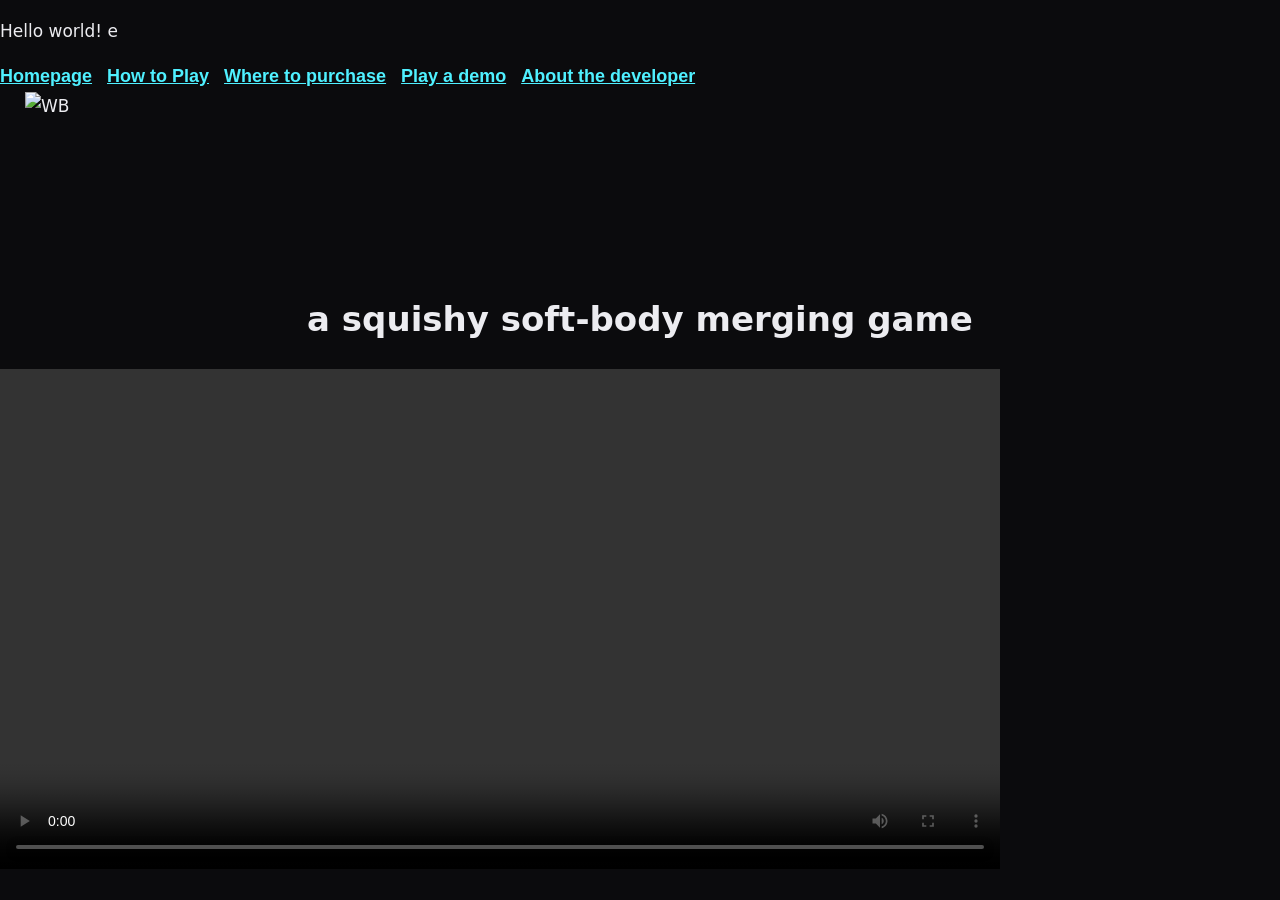
==== index.html @ 915e8a6b "add video to home" ====
<!doctype html>
<html class="no-js" lang="">

<head>
  <meta charset="utf-8">
  <meta name="viewport" content="width=device-width, initial-scale=1">
  <title>Sobosuba Project</title>
  <link rel="stylesheet" href="css/style.css">
  <meta name="description" content="">

  <meta property="og:title" content="">
  <meta property="og:type" content="">
  <meta property="og:url" content="">
  <meta property="og:image" content="">
  <meta property="og:image:alt" content="">

  <link rel="icon" href="/favicon.ico" sizes="any">
  <link rel="icon" href="/icon.svg" type="image/svg+xml">
  <link rel="apple-touch-icon" href="icon.png">

  <link rel="manifest" href="site.webmanifest">
  <meta name="theme-color" content="#fafafa">
</head>

<body>

  <!-- Add your site or application content here -->
  <p>Hello world! e</p>
  <script src="js/app.js"></script>

<div style="width: 960px; margin: 0;">
  <h2 style="float: left; margin: 0 15px 0 0; font-size: 18px;"><a href="index.html" target="_blank">Homepage</a></h2>
  <!-- write the 4 other pages here later -->
  <h2 style="float: left; margin: 0 15px 0 0; font-size: 18px;"><a href="1.html" target="_blank">How to Play</a></h2>
  <h2 style="float: left; margin: 0 15px 0 0; font-size: 18px;"><a href="2.html" target="_blank">Where to purchase</a></h2>
  <h2 style="float: left; margin: 0 15px 0 0; font-size: 18px;"><a href="3.html" target="_blank">Play a demo</a></h2>
  <h2 style="float: left; margin: 0 15px 0 0; font-size: 18px;"><a href="4.html" target="_blank">About the developer</a></h2>
  <div style="clear: both;"></div>
</div>
<img src="/img/sobo-logo.png" style="display: block; margin: 0 auto;" alt="WB" width="1230" height="176" />
<center><h1>a squishy soft-body merging game</h1></center>
<video width="1000" height="500" controls>
  <source src="/img/trailer.mp4" type="video/mp4">
  Your browser does not support the video tag.
</video>

</body>

</html>
---- css/style.css ----
@font-face {
  font-family: "souba display";
  src: url("souba_display.ttf");
}

@font-face {
  font-family: "souba text";
  src: url("souba_text.ttf");
}

body {
  background-color: #0b0b0d;
  color: #ececf0;
  font-family: system-ui, -apple-system, "Segoe UI", Roboto, sans-serif;
  font-size: 17px;
  line-height: 1.65;
  margin: 0;
}

h2, h3, h4 {
  font-family: "souba text", sans-serif;
}

h5, h6 {
  font-family: system-ui, -apple-system, "Segoe UI", Roboto, sans-serif;
}

img, video {
  max-width: 100%;
  height: auto;
}

a {
  color: #4ff0ff;
  text-decoration: underline;
}

a:hover {
  color: #b9ec1e;
}

.hero {
  padding: 30px;
}

.hero-logo {
  width: 400px;
}

.tagline {
  font-family: "souba display", sans-serif;
  font-size: 24px;
  margin: 15px 0;
}

.platforms {
  color: #9a9aa8;
  font-size: 14px;
}

.cta {
  margin: 20px 0;
}

.btn {
  font-family: "souba display", sans-serif;
  background-color: #141418;
  color: #ececf0;
  padding: 12px 24px;
  text-decoration: none;
}

.btn:hover {
  background-color: #ececf0;
  color: #000000;
}

.btn-primary {
  background-color: #b9ec1e;
  color: #000000;
}

.btn-primary:hover {
  background-color: #4ff0ff;
  color: #000000;
}

.section {
  width: 960px;
  margin: 20px 0;
}

.blurb {
  font-size: 18px;
  color: #d3d3dc;
}

.notice {
  font-size: 16px;
  color: #b6b6c2;
}

.trailer {
  width: 700px;
  background-color: #000000;
}

.shots {
  width: 100%;
}

.shots a {
  float: left;
  width: 300px;
  margin: 10px;
}

.shots img {
  width: 100%;
}

.footer {
  width: 960px;
  margin: 20px 0;
  color: #9a9aa8;
  font-size: 15px;
  clear: both;
}
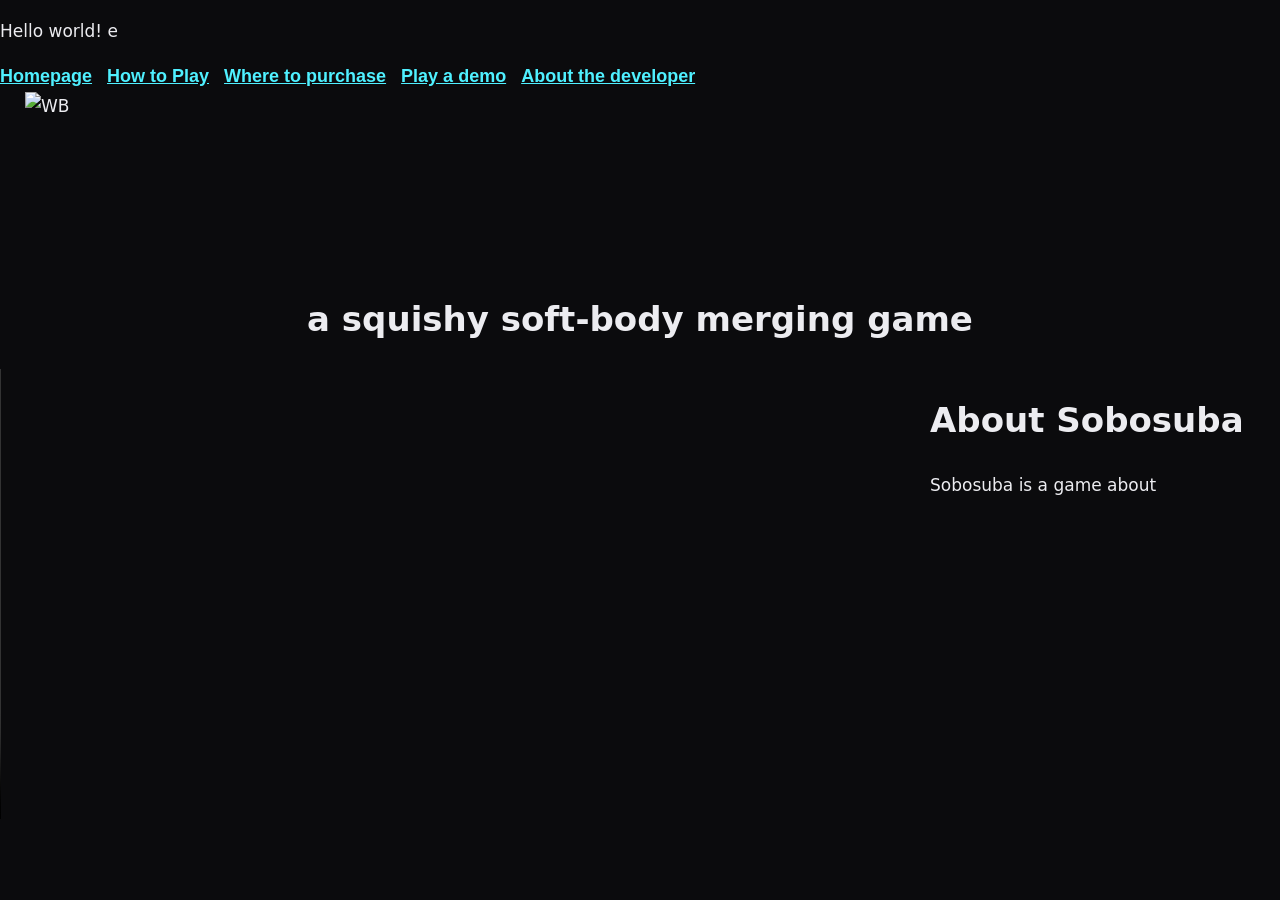
==== commit 7e4b241c: "Changing video sizes and adding text to the side of the video" ====
--- a/index.html
+++ b/index.html
@@ -39,11 +39,17 @@
 </div>
 <img src="/img/sobo-logo.png" style="display: block; margin: 0 auto;" alt="WB" width="1230" height="176" />
 <center><h1>a squishy soft-body merging game</h1></center>
-<video width="1000" height="500" controls>
-  <source src="/img/trailer.mp4" type="video/mp4">
-  Your browser does not support the video tag.
-</video>
-
+<div style="width: 1500px;">
+  <video width="900" height="393" controls autoplay muted style="float: left; margin-right: 30px;">
+    <source src="/img/trailer.mp4" type="video/mp4">
+    Your browser does not support the video tag.
+  </video>
+  <div style="float: left; width: 320px;">
+    <h1>About Sobosuba</h1>
+    <p>Sobosuba is a game about </p>
+  </div>
+  <div style="clear: both;"></div>
+</div>
 </body>
 
 </html>
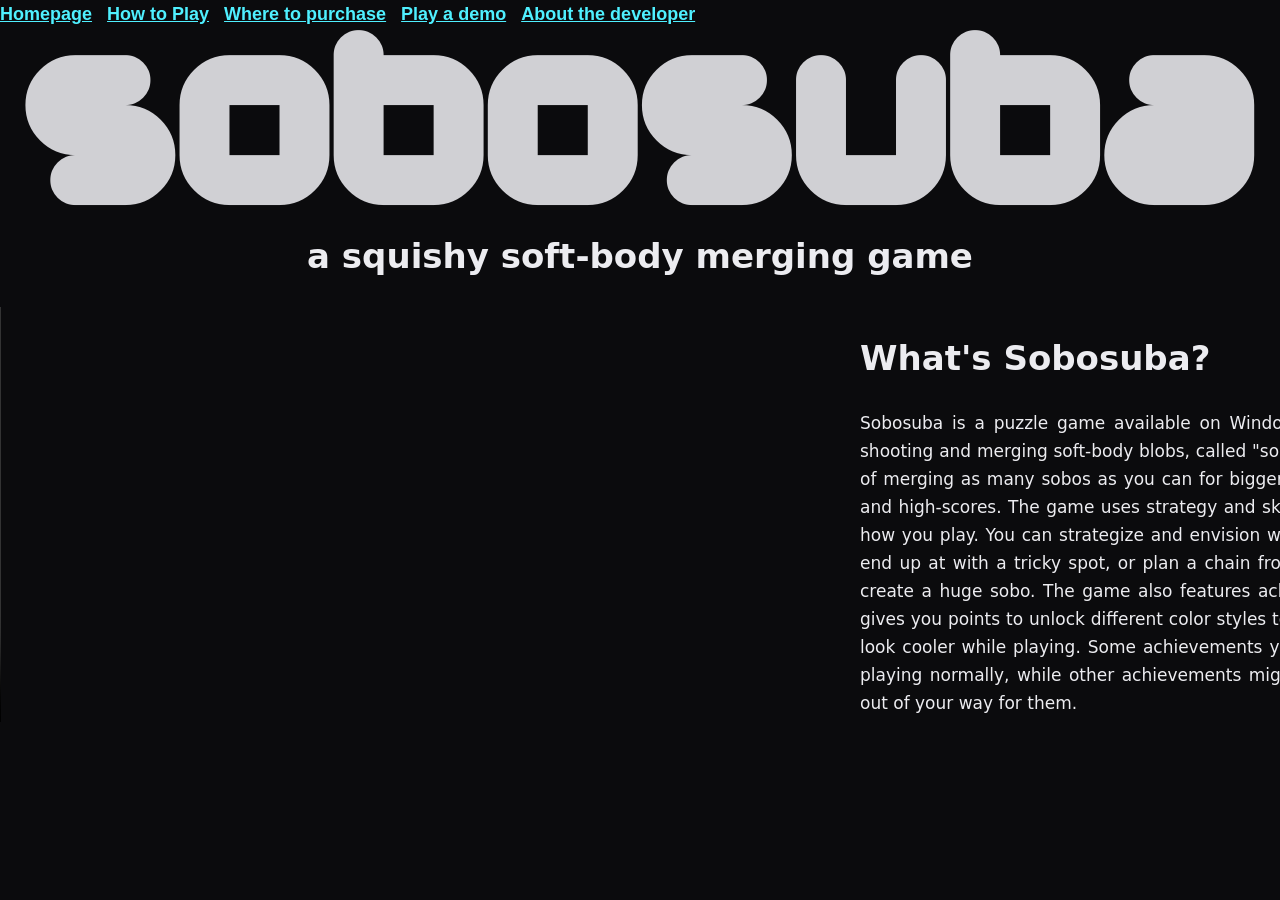
==== commit ed1713df: "commited index.html stuffies" ====
--- a/index.html
+++ b/index.html
@@ -24,9 +24,8 @@
 
 <body>
 
-  <!-- Add your site or application content here -->
-  <p>Hello world! e</p>
-  <script src="js/app.js"></script>
+<!-- Add your site or application content here -->
+<script src="js/app.js"></script>
 
 <div style="width: 960px; margin: 0;">
   <h2 style="float: left; margin: 0 15px 0 0; font-size: 18px;"><a href="index.html" target="_blank">Homepage</a></h2>
@@ -39,17 +38,18 @@
 </div>
 <img src="/img/sobo-logo.png" style="display: block; margin: 0 auto;" alt="WB" width="1230" height="176" />
 <center><h1>a squishy soft-body merging game</h1></center>
-<div style="width: 1500px;">
-  <video width="900" height="393" controls autoplay muted style="float: left; margin-right: 30px;">
+<div style="width: 1440px;">
+  <video width="830" height="393" controls autoplay muted loop style="float: left; margin-right: 30px;">
     <source src="/img/trailer.mp4" type="video/mp4">
     Your browser does not support the video tag.
   </video>
-  <div style="float: left; width: 320px;">
-    <h1>About Sobosuba</h1>
-    <p>Sobosuba is a game about </p>
+  <div style="float: left; width: 580px;">
+    <h1>What's Sobosuba?</h1>
+    <p style="text-align: justify;">Sobosuba is a puzzle game available on Windows & Linux about shooting and merging soft-body blobs, called "sobos", with the goal of merging as many sobos as you can for bigger and bigger sobos and high-scores. The game uses strategy and skill as a forefront in how you play. You can strategize and envision where a sobo might end up at with a tricky spot, or plan a chain from a small sobo to create a huge sobo. The game also features achievements, which gives you points to unlock different color styles to make your game look cooler while playing. Some achievements you could get while playing normally, while other achievements might need you to go out of your way for them. </p>
   </div>
   <div style="clear: both;"></div>
 </div>
+
 </body>
 
 </html>
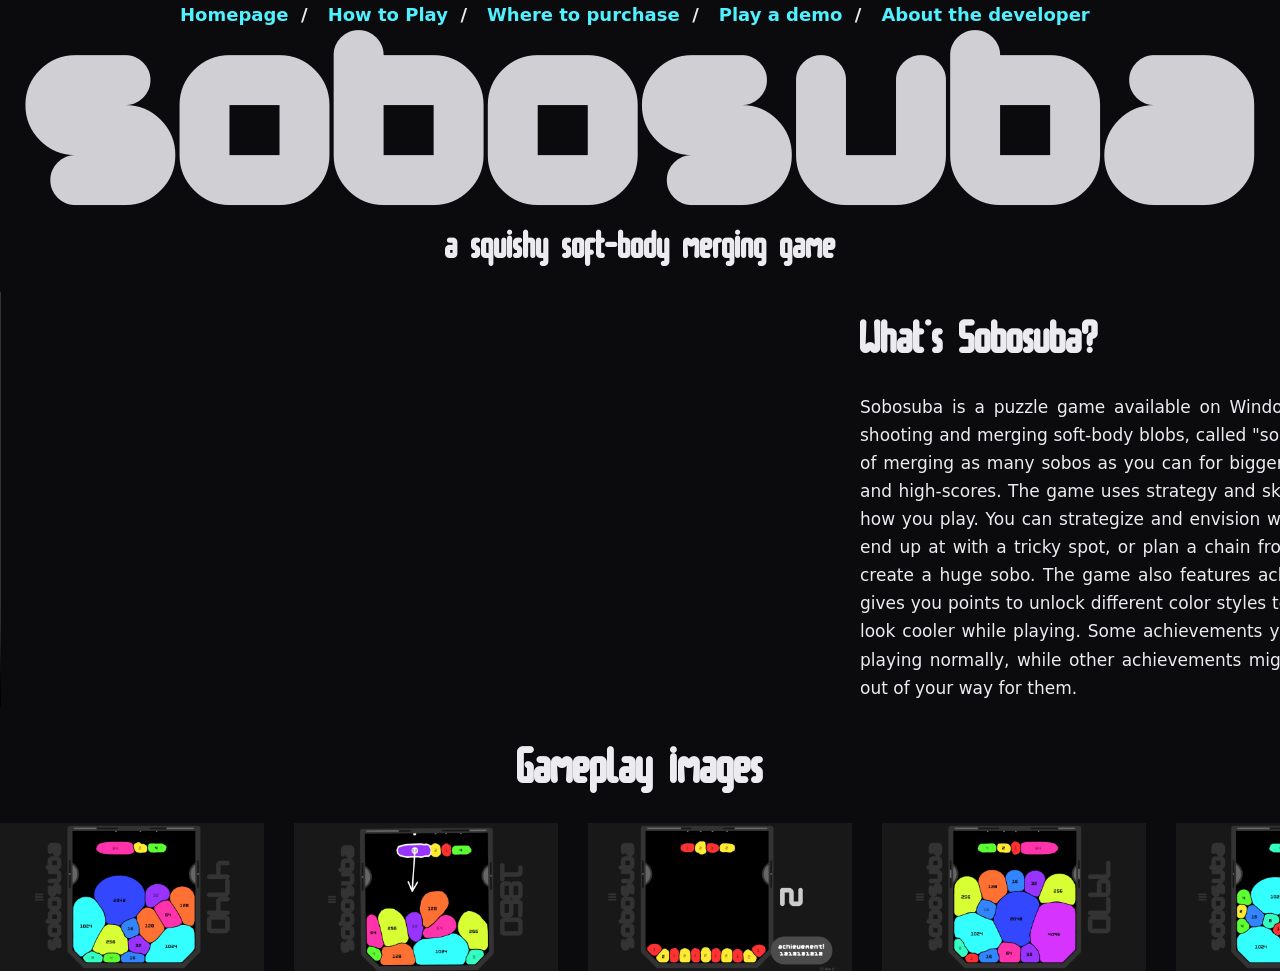
==== commit 68502705: "FINISHED homepage, centered stuff, etc. Also added gameplay images to index.html, etc etc." ====
--- a/index.html
+++ b/index.html
@@ -27,29 +27,40 @@
 <!-- Add your site or application content here -->
 <script src="js/app.js"></script>
 
-<div style="width: 960px; margin: 0;">
-  <h2 style="float: left; margin: 0 15px 0 0; font-size: 18px;"><a href="index.html" target="_blank">Homepage</a></h2>
+<div style="width: 920px; margin: 0 auto;">
+  <h2 style="float: left; margin: 0 20px 0 0; font-size: 18px;"><a href="index.html" target="_blank" style="text-decoration: none; color: #51f0ff;">Homepage</a> &nbsp;/</h2>
   <!-- write the 4 other pages here later -->
-  <h2 style="float: left; margin: 0 15px 0 0; font-size: 18px;"><a href="1.html" target="_blank">How to Play</a></h2>
-  <h2 style="float: left; margin: 0 15px 0 0; font-size: 18px;"><a href="2.html" target="_blank">Where to purchase</a></h2>
-  <h2 style="float: left; margin: 0 15px 0 0; font-size: 18px;"><a href="3.html" target="_blank">Play a demo</a></h2>
-  <h2 style="float: left; margin: 0 15px 0 0; font-size: 18px;"><a href="4.html" target="_blank">About the developer</a></h2>
+  <h2 style="float: left; margin: 0 20px 0 0; font-size: 18px;"><a href="1.html" target="_blank" style="text-decoration: none; color: #51f0ff;">How to Play</a> &nbsp;/</h2>
+  <h2 style="float: left; margin: 0 20px 0 0; font-size: 18px;"><a href="2.html" target="_blank" style="text-decoration: none; color: #51f0ff;">Where to purchase</a> &nbsp;/</h2>
+  <h2 style="float: left; margin: 0 20px 0 0; font-size: 18px;"><a href="3.html" target="_blank" style="text-decoration: none; color: #51f0ff;">Play a demo</a> &nbsp;/</h2>
+  <h2 style="float: left; margin: 0; font-size: 18px;"><a href="4.html" target="_blank" style="text-decoration: none; color: #51f0ff;">About the developer</a></h2>
   <div style="clear: both;"></div>
 </div>
+
 <img src="/img/sobo-logo.png" style="display: block; margin: 0 auto;" alt="WB" width="1230" height="176" />
-<center><h1>a squishy soft-body merging game</h1></center>
-<div style="width: 1440px;">
+<center><h1 style="font-family: 'souba text', sans-serif; font-size: 34px; margin: 15px 0;">a squishy soft-body merging game</h1></center>
+
+<div style="width: 1440px; margin: 0 auto;">
   <video width="830" height="393" controls autoplay muted loop style="float: left; margin-right: 30px;">
     <source src="/img/trailer.mp4" type="video/mp4">
     Your browser does not support the video tag.
   </video>
   <div style="float: left; width: 580px;">
-    <h1>What's Sobosuba?</h1>
-    <p style="text-align: justify;">Sobosuba is a puzzle game available on Windows & Linux about shooting and merging soft-body blobs, called "sobos", with the goal of merging as many sobos as you can for bigger and bigger sobos and high-scores. The game uses strategy and skill as a forefront in how you play. You can strategize and envision where a sobo might end up at with a tricky spot, or plan a chain from a small sobo to create a huge sobo. The game also features achievements, which gives you points to unlock different color styles to make your game look cooler while playing. Some achievements you could get while playing normally, while other achievements might need you to go out of your way for them. </p>
+    <h2 style="font-family: 'souba text', sans-serif; font-size: 42px; margin: 15px 0;">What's Sobosuba?</h2>
+    <p style="text-align: justify;">Sobosuba is a puzzle game available on Windows & Linux about shooting and merging soft-body blobs, called "sobos", with the goal of merging as many sobos as you can for bigger and bigger sobos and high-scores. The game uses strategy and skill as a forefront in how you play. You can strategize and envision where a sobo might end up at with a tricky spot, or plan a chain from a small sobo to create a huge sobo. The game also features achievements, which gives you points to unlock different color styles to make your game look cooler while playing. Some achievements you could get while playing normally, while other achievements might need you to go out of your way for them.  </p>
   </div>
   <div style="clear: both;"></div>
 </div>
 
+<center><h2  style="font-family: 'souba text', sans-serif; font-size: 45px; margin: 15px 0;">Gameplay images</h2></center>
+
+<div style="width: 1440px; margin: 0 auto;">
+  <img src="/img/shot-1.webp" style="float: left; margin-right: 30px;" alt="Shot 1" width="264" />
+  <img src="/img/shot-2.webp" style="float: left; margin-right: 30px;" alt="Shot 2" width="264" />
+  <img src="/img/shot-3.webp" style="float: left; margin-right: 30px;" alt="Shot 3" width="264" />
+  <img src="/img/shot-4.webp" style="float: left; margin-right: 30px;" alt="Shot 4" width="264" />
+  <img src="/img/shot-5.webp" style="float: left;" alt="Shot 5" width="264" />
+  <div style="clear: both;"></div>
+</div>
 </body>
-
 </html>
--- a/css/style.css
+++ b/css/style.css
@@ -1,11 +1,11 @@
 @font-face {
   font-family: "souba display";
-  src: url("souba_display.ttf");
+  src: url("../souba_display.ttf");
 }
 
 @font-face {
   font-family: "souba text";
-  src: url("souba_text.ttf");
+  src: url("../souba_text.ttf");
 }
 
 body {
@@ -17,13 +17,7 @@
   margin: 0;
 }
 
-h2, h3, h4 {
-  font-family: "souba text", sans-serif;
-}
-
-h5, h6 {
-  font-family: system-ui, -apple-system, "Segoe UI", Roboto, sans-serif;
-}
+/* Headings now use system-ui by default along with everything else */
 
 img, video {
   max-width: 100%;
@@ -51,6 +45,11 @@
   font-family: "souba display", sans-serif;
   font-size: 24px;
   margin: 15px 0;
+}
+
+/* Opt-in class for souba text when you want to use it */
+.souba-text {
+  font-family: "souba text", sans-serif;
 }
 
 .platforms {
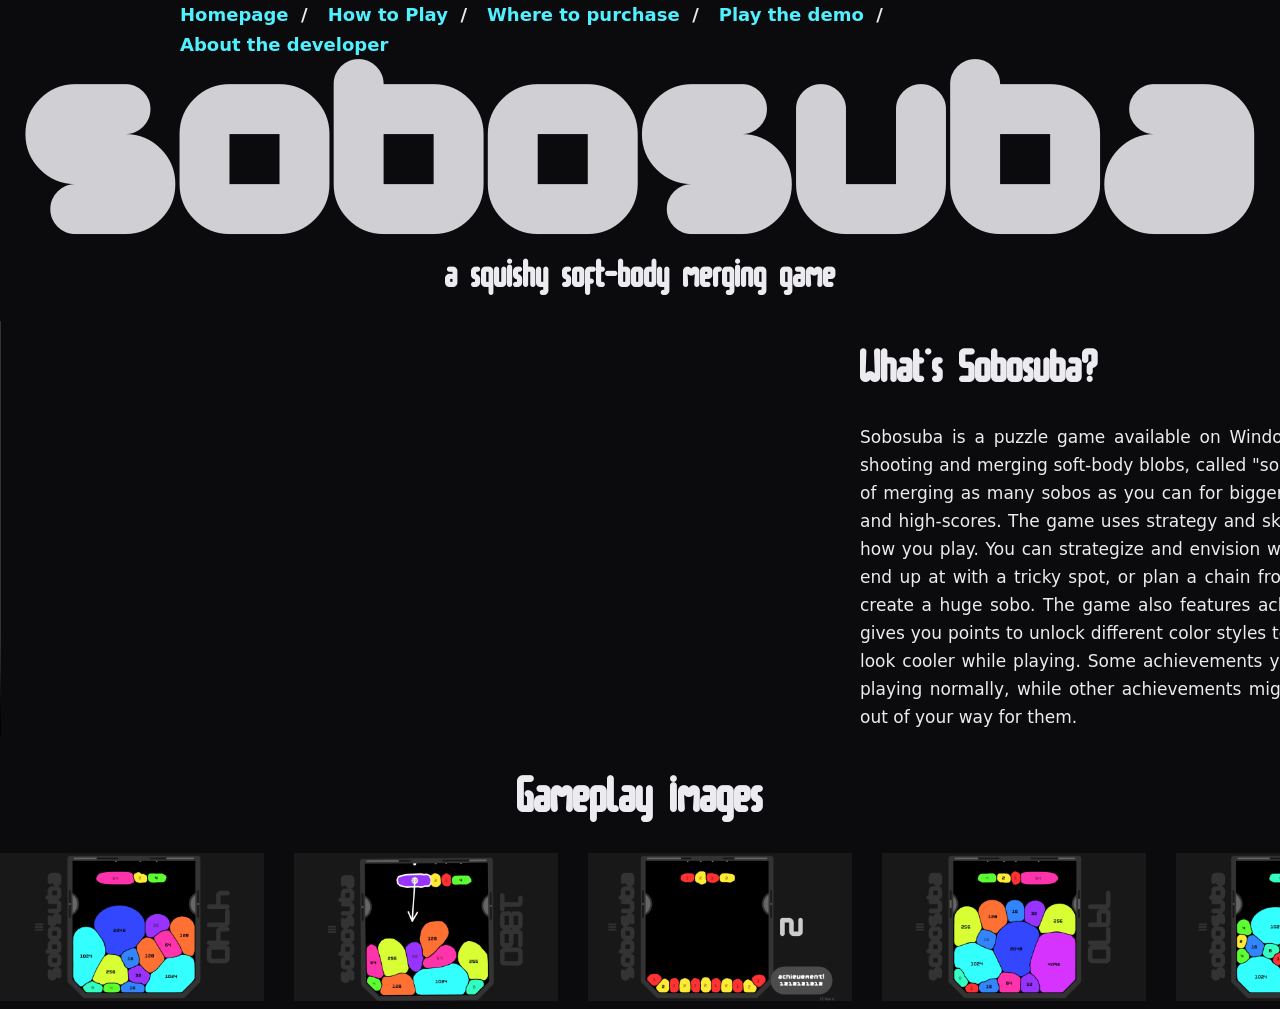
==== commit 3d26b846: "Forgot to commit for a while, tons of stuff got changed" ====
--- a/index.html
+++ b/index.html
@@ -4,7 +4,7 @@
 <head>
   <meta charset="utf-8">
   <meta name="viewport" content="width=device-width, initial-scale=1">
-  <title>Sobosuba Project</title>
+  <title>sobosuba homepage</title>
   <link rel="stylesheet" href="css/style.css">
   <meta name="description" content="">
 
@@ -28,12 +28,11 @@
 <script src="js/app.js"></script>
 
 <div style="width: 920px; margin: 0 auto;">
-  <h2 style="float: left; margin: 0 20px 0 0; font-size: 18px;"><a href="index.html" target="_blank" style="text-decoration: none; color: #51f0ff;">Homepage</a> &nbsp;/</h2>
-  <!-- write the 4 other pages here later -->
-  <h2 style="float: left; margin: 0 20px 0 0; font-size: 18px;"><a href="1.html" target="_blank" style="text-decoration: none; color: #51f0ff;">How to Play</a> &nbsp;/</h2>
-  <h2 style="float: left; margin: 0 20px 0 0; font-size: 18px;"><a href="2.html" target="_blank" style="text-decoration: none; color: #51f0ff;">Where to purchase</a> &nbsp;/</h2>
-  <h2 style="float: left; margin: 0 20px 0 0; font-size: 18px;"><a href="3.html" target="_blank" style="text-decoration: none; color: #51f0ff;">Play a demo</a> &nbsp;/</h2>
-  <h2 style="float: left; margin: 0; font-size: 18px;"><a href="4.html" target="_blank" style="text-decoration: none; color: #51f0ff;">About the developer</a></h2>
+  <h2 style="float: left; margin: 0 20px 0 0; font-size: 18px;"><a href="index.html" target="_self" style="text-decoration: none; color: #51f0ff;">Homepage</a> &nbsp;/</h2>
+  <h2 style="float: left; margin: 0 20px 0 0; font-size: 18px;"><a href="howtoplay.html" target="_self" style="text-decoration: none; color: #51f0ff;">How to Play</a> &nbsp;/</h2>
+  <h2 style="float: left; margin: 0 20px 0 0; font-size: 18px;"><a href="purchase.html" target="_self" style="text-decoration: none; color: #51f0ff;">Where to purchase</a> &nbsp;/</h2>
+  <h2 style="float: left; margin: 0 20px 0 0; font-size: 18px;"><a href="demo.html" target="_self" style="text-decoration: none; color: #51f0ff;">Play the demo</a> &nbsp;/</h2>
+  <h2 style="float: left; margin: 0; font-size: 18px;"><a href="dev.html" target="_self" style="text-decoration: none; color: #51f0ff;">About the developer</a></h2>
   <div style="clear: both;"></div>
 </div>
 
@@ -55,11 +54,11 @@
 <center><h2  style="font-family: 'souba text', sans-serif; font-size: 45px; margin: 15px 0;">Gameplay images</h2></center>
 
 <div style="width: 1440px; margin: 0 auto;">
-  <img src="/img/shot-1.webp" style="float: left; margin-right: 30px;" alt="Shot 1" width="264" />
-  <img src="/img/shot-2.webp" style="float: left; margin-right: 30px;" alt="Shot 2" width="264" />
-  <img src="/img/shot-3.webp" style="float: left; margin-right: 30px;" alt="Shot 3" width="264" />
-  <img src="/img/shot-4.webp" style="float: left; margin-right: 30px;" alt="Shot 4" width="264" />
-  <img src="/img/shot-5.webp" style="float: left;" alt="Shot 5" width="264" />
+  <a href="/img/shot-1.webp" target="_blank" style="float: left; margin-right: 30px;"><img src="/img/shot-1.webp" alt="Shot 1" width="264" /></a>
+  <a href="/img/shot-2.webp" target="_blank" style="float: left; margin-right: 30px;"><img src="/img/shot-2.webp" alt="Shot 2" width="264" /></a>
+  <a href="/img/shot-3.webp" target="_blank" style="float: left; margin-right: 30px;"><img src="/img/shot-3.webp" alt="Shot 3" width="264" /></a>
+  <a href="/img/shot-4.webp" target="_blank" style="float: left; margin-right: 30px;"><img src="/img/shot-4.webp" alt="Shot 4" width="264" /></a>
+  <a href="/img/shot-5.webp" target="_blank" style="float: left;"><img src="/img/shot-5.webp" alt="Shot 5" width="264" /></a>
   <div style="clear: both;"></div>
 </div>
 </body>
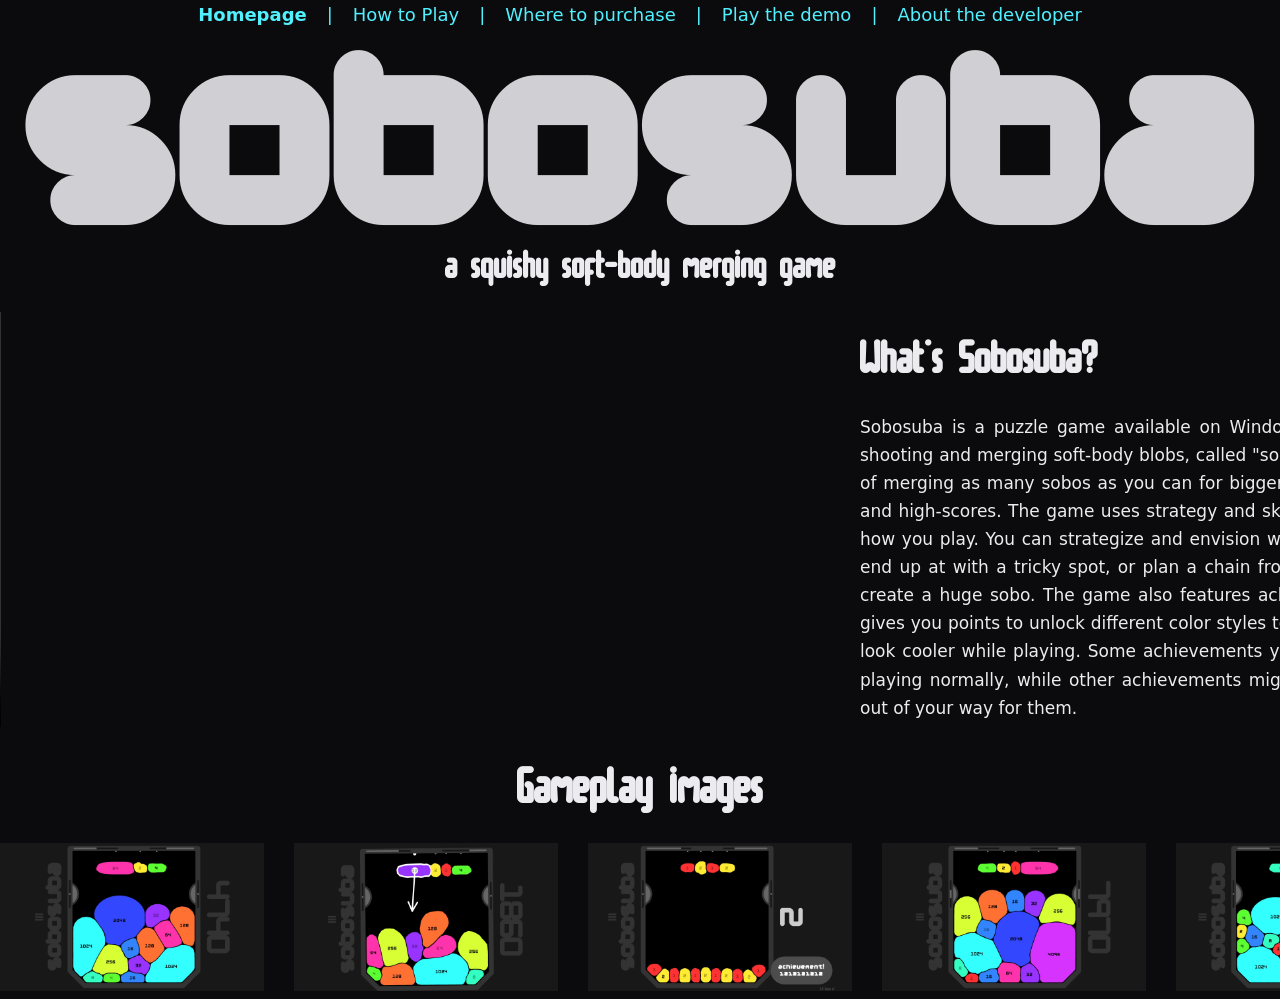
==== commit c6b1e504: "Changed up template for purcahse demo and dev, working on how to play, and changed small things in i" ====
--- a/index.html
+++ b/index.html
@@ -4,7 +4,7 @@
 <head>
   <meta charset="utf-8">
   <meta name="viewport" content="width=device-width, initial-scale=1">
-  <title>sobosuba homepage</title>
+  <title>Sobosuba - Home</title>
   <link rel="stylesheet" href="css/style.css">
   <meta name="description" content="">
 
@@ -27,14 +27,17 @@
 <!-- Add your site or application content here -->
 <script src="js/app.js"></script>
 
-<div style="width: 920px; margin: 0 auto;">
-  <h2 style="float: left; margin: 0 20px 0 0; font-size: 18px;"><a href="index.html" target="_self" style="text-decoration: none; color: #51f0ff;">Homepage</a> &nbsp;/</h2>
-  <h2 style="float: left; margin: 0 20px 0 0; font-size: 18px;"><a href="howtoplay.html" target="_self" style="text-decoration: none; color: #51f0ff;">How to Play</a> &nbsp;/</h2>
-  <h2 style="float: left; margin: 0 20px 0 0; font-size: 18px;"><a href="purchase.html" target="_self" style="text-decoration: none; color: #51f0ff;">Where to purchase</a> &nbsp;/</h2>
-  <h2 style="float: left; margin: 0 20px 0 0; font-size: 18px;"><a href="demo.html" target="_self" style="text-decoration: none; color: #51f0ff;">Play the demo</a> &nbsp;/</h2>
-  <h2 style="float: left; margin: 0; font-size: 18px;"><a href="dev.html" target="_self" style="text-decoration: none; color: #51f0ff;">About the developer</a></h2>
-  <div style="clear: both;"></div>
-</div>
+<nav style="display: flex; justify-content: center; align-items: center; gap: 20px; width: 920px; margin: 0 auto 20px auto; font-family: system-ui, sans-serif; font-size: 18px;">
+  <span style="color: #51f0ff; font-weight: bold;">Homepage</span>
+  <span style="color: #51f0ff;">|</span>
+  <a href="howtoplay.html" target="_self" style="text-decoration: none; color: #51f0ff;">How to Play</a>
+  <span style="color: #51f0ff;">|</span>
+  <a href="purchase.html" target="_self" style="text-decoration: none; color: #51f0ff;">Where to purchase</a>
+  <span style="color: #51f0ff;">|</span>
+  <a href="demo.html" target="_self" style="text-decoration: none; color: #51f0ff;">Play the demo</a>
+  <span style="color: #51f0ff;">|</span>
+  <a href="dev.html" target="_self" style="text-decoration: none; color: #51f0ff;">About the developer</a>
+</nav>
 
 <img src="/img/sobo-logo.png" style="display: block; margin: 0 auto;" alt="WB" width="1230" height="176" />
 <center><h1 style="font-family: 'souba text', sans-serif; font-size: 34px; margin: 15px 0;">a squishy soft-body merging game</h1></center>
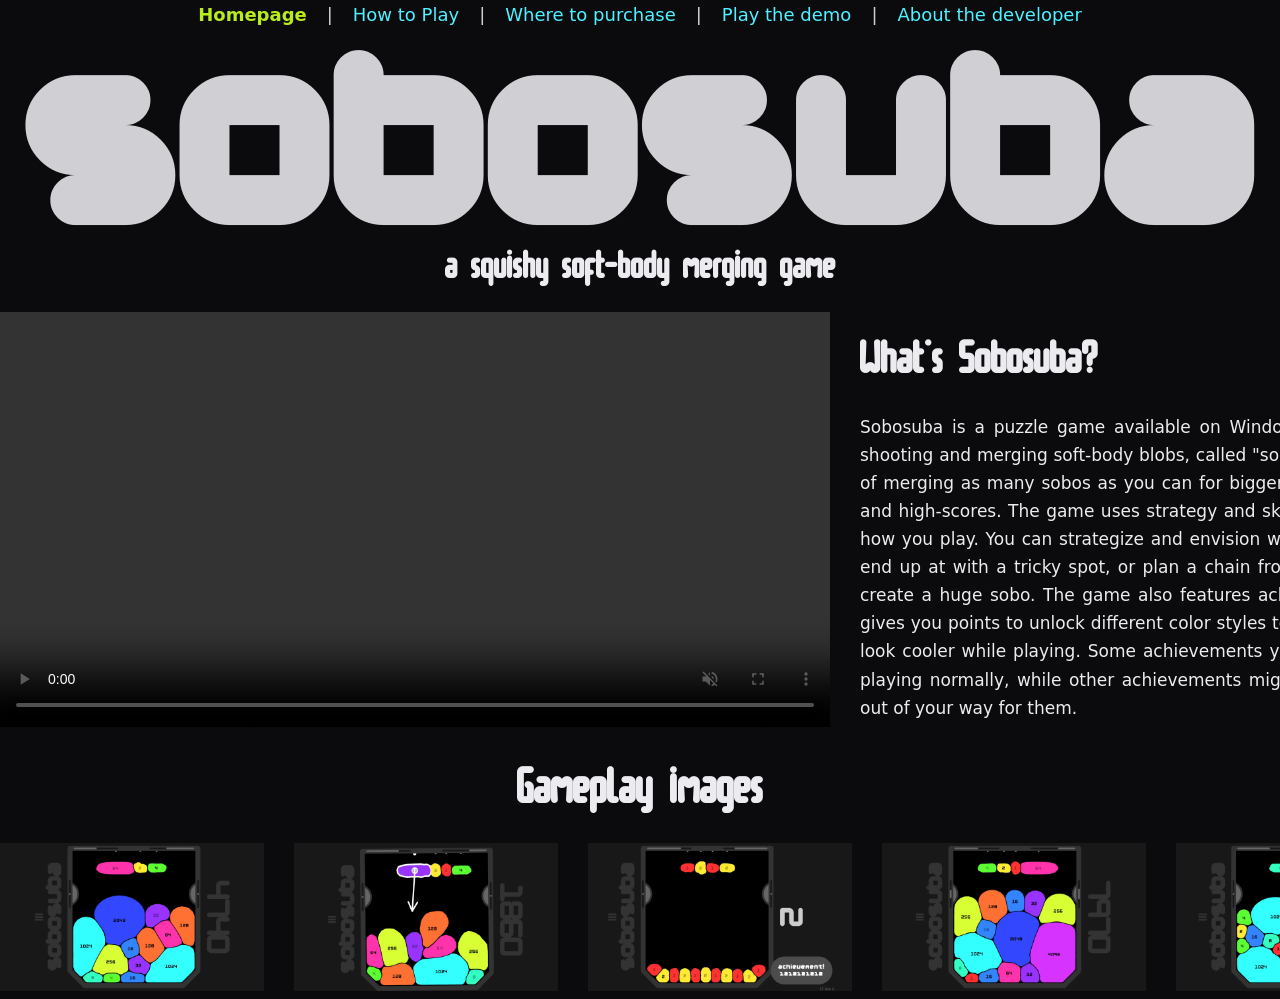
==== commit e7e30fb4: "Completed purchase.html, changed some things of most files a little bit. and added images." ====
--- a/index.html
+++ b/index.html
@@ -28,15 +28,15 @@
 <script src="js/app.js"></script>
 
 <nav style="display: flex; justify-content: center; align-items: center; gap: 20px; width: 920px; margin: 0 auto 20px auto; font-family: system-ui, sans-serif; font-size: 18px;">
-  <span style="color: #51f0ff; font-weight: bold;">Homepage</span>
-  <span style="color: #51f0ff;">|</span>
-  <a href="howtoplay.html" target="_self" style="text-decoration: none; color: #51f0ff;">How to Play</a>
-  <span style="color: #51f0ff;">|</span>
-  <a href="purchase.html" target="_self" style="text-decoration: none; color: #51f0ff;">Where to purchase</a>
-  <span style="color: #51f0ff;">|</span>
-  <a href="demo.html" target="_self" style="text-decoration: none; color: #51f0ff;">Play the demo</a>
-  <span style="color: #51f0ff;">|</span>
-  <a href="dev.html" target="_self" style="text-decoration: none; color: #51f0ff;">About the developer</a>
+  <span style="color: #b9ec1d; font-weight: bold;">Homepage</span>
+  <span style="color: #d0d0d4;">|</span>
+  <a href="howtoplay.html" target="_self" style="text-decoration: none; color: #4ff0ff;">How to Play</a>
+  <span style="color: #d0d0d4;">|</span>
+  <a href="purchase.html" target="_self" style="text-decoration: none; color: #4ff0ff;">Where to purchase</a>
+  <span style="color: #d0d0d4;">|</span>
+  <a href="demo.html" target="_self" style="text-decoration: none; color: #4ff0ff;">Play the demo</a>
+  <span style="color: #d0d0d4;">|</span>
+  <a href="dev.html" target="_self" style="text-decoration: none; color: #4ff0ff;">About the developer</a>
 </nav>
 
 <img src="/img/sobo-logo.png" style="display: block; margin: 0 auto;" alt="WB" width="1230" height="176" />
--- a/css/style.css
+++ b/css/style.css
@@ -17,8 +17,6 @@
   margin: 0;
 }
 
-/* Headings now use system-ui by default along with everything else */
-
 img, video {
   max-width: 100%;
   height: auto;
@@ -30,7 +28,7 @@
 }
 
 a:hover {
-  color: #b9ec1e;
+  color: #b9ec1d !important;
 }
 
 .hero {
@@ -47,7 +45,6 @@
   margin: 15px 0;
 }
 
-/* Opt-in class for souba text when you want to use it */
 .souba-text {
   font-family: "souba text", sans-serif;
 }
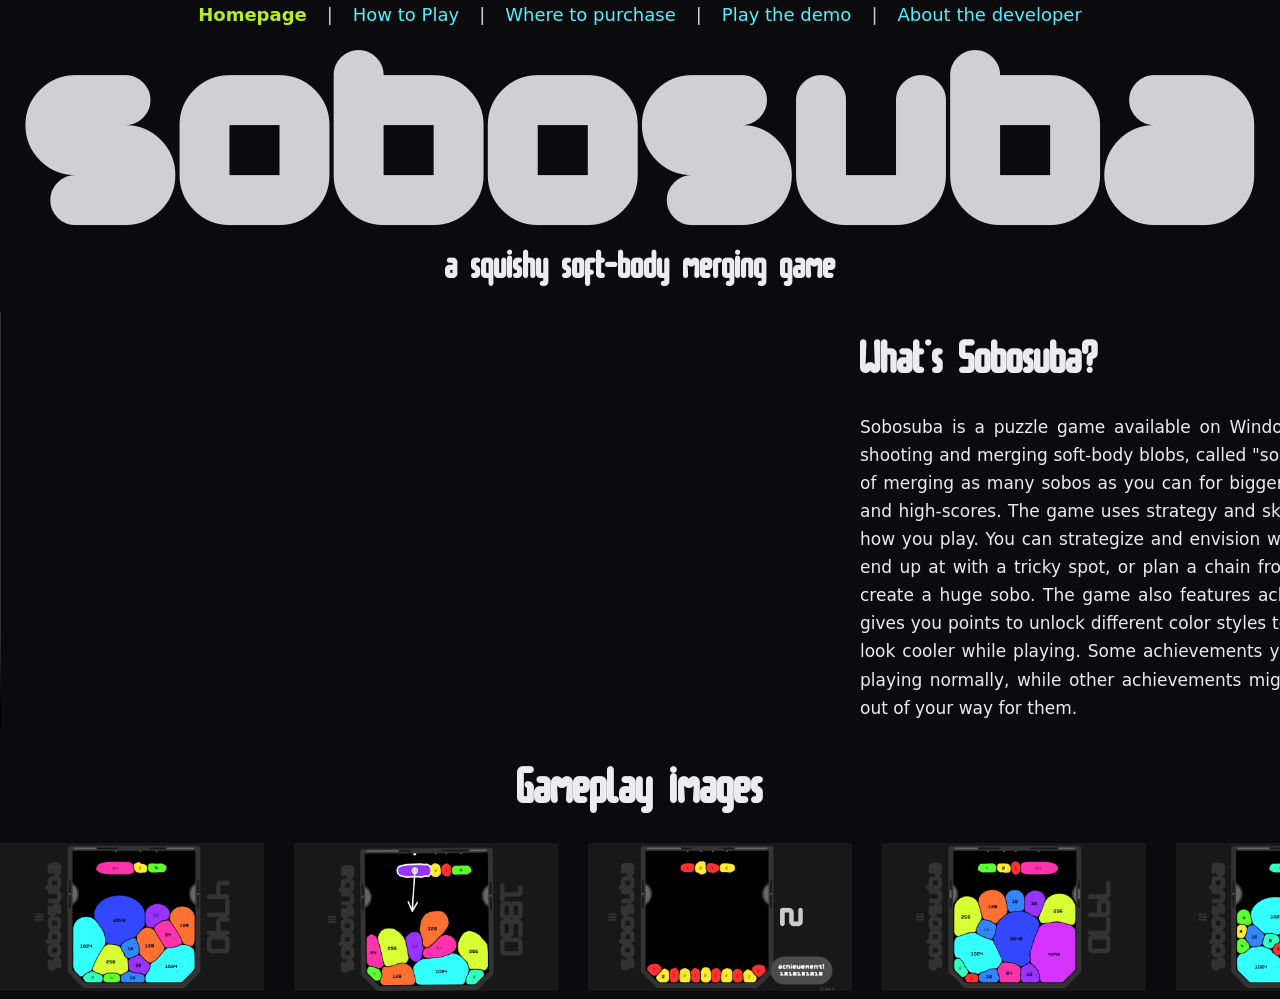
==== commit 48cf47f9: "Fix GitHub Pages image paths Co-authored-by: Copilot <223556219+Copilot@users.noreply.github.com>" ====
--- a/index.html
+++ b/index.html
@@ -14,8 +14,8 @@
   <meta property="og:image" content="">
   <meta property="og:image:alt" content="">
 
-  <link rel="icon" href="/favicon.ico" sizes="any">
-  <link rel="icon" href="/icon.svg" type="image/svg+xml">
+  <link rel="icon" href="./favicon.ico" sizes="any">
+  <link rel="icon" href="./icon.svg" type="image/svg+xml">
   <link rel="apple-touch-icon" href="icon.png">
 
   <link rel="manifest" href="site.webmanifest">
@@ -39,12 +39,12 @@
   <a href="dev.html" target="_self" style="text-decoration: none; color: #4ff0ff;">About the developer</a>
 </nav>
 
-<img src="/img/sobo-logo.png" style="display: block; margin: 0 auto;" alt="WB" width="1230" height="176" />
+<img src="./img/sobo-logo.png" style="display: block; margin: 0 auto;" alt="WB" width="1230" height="176" />
 <center><h1 style="font-family: 'souba text', sans-serif; font-size: 34px; margin: 15px 0;">a squishy soft-body merging game</h1></center>
 
 <div style="width: 1440px; margin: 0 auto;">
   <video width="830" height="393" controls autoplay muted loop style="float: left; margin-right: 30px;">
-    <source src="/img/trailer.mp4" type="video/mp4">
+    <source src="./img/trailer.mp4" type="video/mp4">
     Your browser does not support the video tag.
   </video>
   <div style="float: left; width: 580px;">
@@ -57,11 +57,11 @@
 <center><h2  style="font-family: 'souba text', sans-serif; font-size: 45px; margin: 15px 0;">Gameplay images</h2></center>
 
 <div style="width: 1440px; margin: 0 auto;">
-  <a href="/img/shot-1.webp" target="_blank" style="float: left; margin-right: 30px;"><img src="/img/shot-1.webp" alt="Shot 1" width="264" /></a>
-  <a href="/img/shot-2.webp" target="_blank" style="float: left; margin-right: 30px;"><img src="/img/shot-2.webp" alt="Shot 2" width="264" /></a>
-  <a href="/img/shot-3.webp" target="_blank" style="float: left; margin-right: 30px;"><img src="/img/shot-3.webp" alt="Shot 3" width="264" /></a>
-  <a href="/img/shot-4.webp" target="_blank" style="float: left; margin-right: 30px;"><img src="/img/shot-4.webp" alt="Shot 4" width="264" /></a>
-  <a href="/img/shot-5.webp" target="_blank" style="float: left;"><img src="/img/shot-5.webp" alt="Shot 5" width="264" /></a>
+  <a href="./img/shot-1.webp" target="_blank" style="float: left; margin-right: 30px;"><img src="./img/shot-1.webp" alt="Shot 1" width="264" /></a>
+  <a href="./img/shot-2.webp" target="_blank" style="float: left; margin-right: 30px;"><img src="./img/shot-2.webp" alt="Shot 2" width="264" /></a>
+  <a href="./img/shot-3.webp" target="_blank" style="float: left; margin-right: 30px;"><img src="./img/shot-3.webp" alt="Shot 3" width="264" /></a>
+  <a href="./img/shot-4.webp" target="_blank" style="float: left; margin-right: 30px;"><img src="./img/shot-4.webp" alt="Shot 4" width="264" /></a>
+  <a href="./img/shot-5.webp" target="_blank" style="float: left;"><img src="./img/shot-5.webp" alt="Shot 5" width="264" /></a>
   <div style="clear: both;"></div>
 </div>
 </body>
